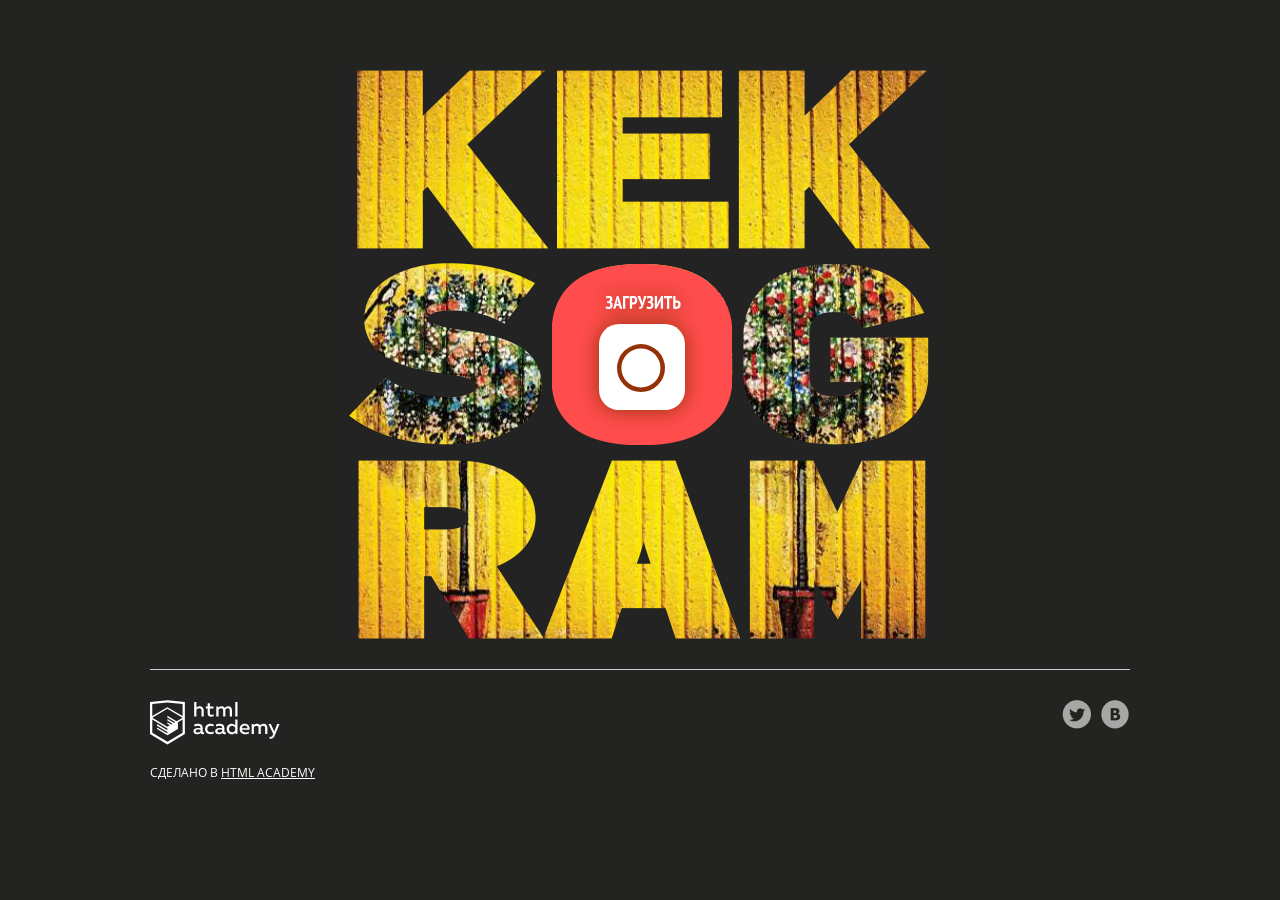
==== 7/index.html @ 6a3d329b ":heavy_check_mark: Сборка #7" ====
<!DOCTYPE html>
<html lang="ru">

<head>
  <meta charset="utf-8">
  <meta name="viewport" content="width=device-width,initial-scale=1">
  <link rel="stylesheet" href="css/normalize.css">
  <link rel="stylesheet" href="css/style.css">
  <link rel="shortcut icon" href="favicon.ico" type="image/x-icon">
  <script src="js/main.js" type="module"></script>
  <title>Кекстаграм</title>
  <base href="https://htmlacademy-javascript.github.io/94214-kekstagram-26/7/">
</head>

<body>
  <main>

    <!-- Фильтрация изображений от других пользователей -->
    <section class="img-filters  img-filters--inactive  container">
      <h2 class="img-filters__title  visually-hidden">Фильтр фотографий</h2>
      <form class="img-filters__form" action="index.html" method="get" autocomplete="off">
        <button type=button class="img-filters__button  img-filters__button--active" id="filter-default">По умолчанию</button>
        <button type=button class="img-filters__button" id="filter-random">Случайные</button>
        <button type=button class="img-filters__button" id="filter-discussed">Обсуждаемые</button>
      </form>
    </section>

    <!-- Контейнер для изображений от других пользователей -->
    <section class="pictures  container">
      <h2 class="pictures__title  visually-hidden">Фотографии других пользователей</h2>

      <!-- Поле для загрузки нового изображения на сайт -->
      <section class="img-upload">
        <div class="img-upload__wrapper">
          <h2 class="img-upload__title  visually-hidden">Загрузка фотографии</h2>
          <form class="img-upload__form" id="upload-select-image" method="post" enctype="multipart/form-data" action="https://26.javascript.pages.academy/kekstagram" autocomplete="off">

            <!-- Изначальное состояние поля для загрузки изображения -->
            <fieldset class="img-upload__start">
              <input type="file" id="upload-file" class="img-upload__input  visually-hidden" name="filename" required>
              <label for="upload-file" class="img-upload__label  img-upload__control">Загрузить</label>
            </fieldset>

            <!-- Форма редактирования изображения -->
            <div class="img-upload__overlay  hidden">
              <div class="img-upload__wrapper">
                <div class="img-upload__preview-container">

                  <!-- Изменение размера изображения -->
                  <fieldset class="img-upload__scale  scale">
                    <button type="button" class="scale__control  scale__control--smaller">Уменьшить</button>
                    <input type="text" class="scale__control  scale__control--value" value="55%" title="Image Scale" name="scale" readonly>
                    <button type="button" class="scale__control  scale__control--bigger">Увеличить</button>
                  </fieldset>

                  <!-- Предварительный просмотр изображения -->
                  <div class="img-upload__preview">
                    <img src="img/upload-default-image.jpg" alt="Предварительный просмотр фотографии">
                  </div>

                  <!-- Изменение глубины эффекта, накладываемого на изображение -->
                  <fieldset class="img-upload__effect-level  effect-level">
                    <input class="effect-level__value" type="number" step="any" name="effect-level" value="">
                    <div class="effect-level__slider"></div>
                  </fieldset>

                  <!-- Кнопка для закрытия формы редактирования изображения -->
                  <button type="reset" class="img-upload__cancel  cancel" id="upload-cancel">Закрыть</button>
                </div>

                <!-- Наложение эффекта на изображение -->
                <fieldset class="img-upload__effects  effects">
                  <ul class="effects__list">
                    <li class="effects__item">
                      <input type="radio" class="effects__radio  visually-hidden" name="effect" id="effect-none" value="none" checked>
                      <label for="effect-none" class="effects__label">
                        <span class="effects__preview  effects__preview--none">Превью фото без эффекта</span>
                        Оригинал
                      </label>
                    </li>
                    <li class="effects__item">
                      <input type="radio" class="effects__radio  visually-hidden" name="effect" id="effect-chrome" value="chrome">
                      <label for="effect-chrome" class="effects__label">
                        <span class="effects__preview  effects__preview--chrome">Превью эффекта Хром</span>
                        Хром
                      </label>
                    </li>
                    <li class="effects__item">
                      <input type="radio" class="effects__radio  visually-hidden" name="effect" id="effect-sepia" value="sepia">
                      <label for="effect-sepia" class="effects__label">
                        <span class="effects__preview  effects__preview--sepia">Превью эффекта Сепия</span>
                        Сепия
                      </label>
                    </li>
                    <li class="effects__item">
                      <input type="radio" class="effects__radio  visually-hidden" name="effect" id="effect-marvin" value="marvin">
                      <label for="effect-marvin" class="effects__label">
                        <span class="effects__preview  effects__preview--marvin">Превью эффекта Марвин</span>
                        Марвин
                      </label>
                    </li>
                    <li class="effects__item">
                      <input type="radio" class="effects__radio  visually-hidden" name="effect" id="effect-phobos" value="phobos">
                      <label for="effect-phobos" class="effects__label">
                        <span class="effects__preview  effects__preview--phobos">Превью эффекта Фобос</span>
                        Фобос
                      </label>
                    </li>
                    <li class="effects__item">
                      <input type="radio" class="effects__radio  visually-hidden" name="effect" id="effect-heat" value="heat">
                      <label for="effect-heat" class="effects__label">
                        <span class="effects__preview  effects__preview--heat">Превью эффекта Зной</span>
                        Зной
                      </label>
                    </li>
                  </ul>
                </fieldset>

                <!-- Добавление хэш-тегов и комментария к изображению -->
                <fieldset class="img-upload__text text">
                  <div class="img-upload__field-wrapper">
                    <input class="text__hashtags" name="hashtags" placeholder="#ХэшТег">
                  </div>
                  <div class="img-upload__field-wrapper">
                    <textarea class="text__description" name="description" placeholder="Ваш комментарий..." data-pristine-maxlength="140" data-pristine-maxlength-message="Комментарий должен быть не длиннее 140 символов"></textarea>
                  </div>
                </fieldset>

                <!-- Кнопка для отправки данных на сервер -->
                <button type="submit" class="img-upload__submit" id="upload-submit">Опубликовать</button>
              </div>
            </div>
          </form>
        </div>
      </section>

      <!-- Здесь будут изображения других пользователей -->

    </section>

    <!-- Полноэкранный показ изображения -->
    <section class="big-picture  overlay  hidden">
      <h2 class="big-picture__title  visually-hidden">Просмотр фотографии</h2>
      <div class="big-picture__preview">

        <!-- Просмотр изображения -->
        <div class="big-picture__img">
          <img src="img/logo-background-3.jpg" alt="Девушка в купальнике" width="600" height="600">
        </div>

        <!-- Информация об изображении. Подпись, комментарии, количество лайков -->
        <div class="big-picture__social  social">
          <div class="social__header">
            <img class="social__picture" src="img/avatar-1.svg" alt="Аватар автора фотографии" width="35" height="35">
            <p class="social__caption">Тестим новую камеру! =)</p>
            <p class="social__likes">Нравится <span class="likes-count">356</span></p>
          </div>

          <!-- Комментарии к изображению -->
          <div class="social__comment-count">5 из <span class="comments-count">125</span> комментариев</div>
          <ul class="social__comments">
            <li class="social__comment">
              <img class="social__picture" src="img/avatar-4.svg" alt="Аватар комментатора фотографии" width="35" height="35">
              <p class="social__text">Мега фото! Просто обалдеть. Как вам так удалось?</p>
            </li>
            <li class="social__comment">
              <img class="social__picture" src="img/avatar-3.svg" alt="Аватар комментатора фотографии" width="35" height="35">
              <p class="social__text">Да это фоташоп!!!!!!!!</p>
            </li>
          </ul>

          <!-- Кнопка для загрузки новой порции комментариев -->
          <button type="button" class="social__comments-loader  comments-loader">Загрузить еще</button>

          <!-- Форма для отправки комментария -->
          <div class="social__footer">
            <img class="social__picture" src="img/avatar-6.svg" alt="Аватар комментатора фотографии" width="35" height="35">
            <input type="text" class="social__footer-text" placeholder="Ваш комментарий...">
            <button type="button" class="social__footer-btn" name="button">Отправить</button>
          </div>
        </div>

        <!-- Кнопка для выхода из полноэкранного просмотра изображения -->
        <button type="reset" class="big-picture__cancel  cancel" id="picture-cancel">Закрыть</button>
      </div>
    </section>
  </main>

  <footer class="page-footer  container">
    <div class="page-footer__wrapper">
      <div class="page-footer__copyright  copyright">
        <a class="copyright__link  copyright__link--image" href="https://htmlacademy.ru/intensive/javascript"><img src="img/htmla-logo.svg" width="130" height="45" alt="HTML Academy"></a>
        <p>Сделано в <a class="copyright__link  copyright__link--text" href="https://htmlacademy.ru/intensive/javascript">HTML Academy</a></p>
      </div>
      <ul class="page-footer__contacts  contacts">
        <li><a href="https://twitter.com/htmlacademy_ru" class="contacts__link  contacts__link--twitter">Twitter</a></li>
        <li><a href="https://vk.com/htmlacademy" class="contacts__link  contacts__link--vk">VK</a></li>
      </ul>
    </div>
  </footer>

  <!-- Шаблон изображения случайного пользователя -->
  <template id="picture">
    <a href="#" class="picture">
      <img class="picture__img" src="" width="182" height="182" alt="Случайная фотография">
      <p class="picture__info">
        <span class="picture__comments"></span>
        <span class="picture__likes"></span>
      </p>
    </a>
  </template>

  <!-- Сообщение с ошибкой загрузки изображения -->
  <template id="error">
    <section class="error">
      <div class="error__inner">
        <h2 class="error__title">Ошибка загрузки файла</h2>
        <button type="button" class="error__button">Загрузить другой файл</button>
      </div>
    </section>
  </template>

  <!-- Сообщение об успешной загрузке изображения -->
  <template id="success">
    <section class="success">
      <div class="success__inner">
        <h2 class="success__title">Изображение успешно загружено</h2>
        <button type="button" class="success__button">Круто!</button>
      </div>
    </section>
  </template>

  <!-- Экран загрузки изображения -->
  <template id="messages">
    <div class="img-upload__message  img-upload__message--loading">Загружаем...</div>
  </template>

</body>

</html>
---- 7/css/style.css ----
/* Общие стили. Каркас
   ========================================================================== */

@font-face {
  font-family: "Open Sans";
  src: url("../fonts/OpenSansCondensed-Bold.woff2") format("woff2"),
    url("../fonts/OpenSansCondensed-Bold.woff") format("woff");
  font-weight: 700;
  font-style: normal;
  font-display: swap;
}

@font-face {
  font-family: "Open Sans";
  src: url("../fonts/OpenSans-Regular.woff2") format("woff2"),
    url("../fonts/OpenSans-Regular.woff") format("woff");
  font-weight: 400;
  font-style: normal;
  font-display: swap;
}

*,
*::before,
*::after {
  box-sizing: border-box;
}

body {
  font-family: "Open Sans", "Arial", sans-serif;
  font-weight: 400;
  font-size: 14px;
  line-height: 20px;
  color: #ffffff;
  text-transform: uppercase;

  background-color: #232321;
}

main {
  position: relative;
}

.content-box-component {
  box-sizing: content-box;
}

.container {
  width: 1360px;
  margin: 0 auto;
}

.modal-open {
  height: 100vh;
  overflow: hidden;
}


/**
   * Кнопка закрытия модального окна
   */

.cancel {
  display: block;
  margin: 0;
  padding: 0;

  width: 42px;
  height: 42px;

  font-size: 0;

  background-color: rgba(255, 255, 255, 0.2);
  background-image: url("../img/icon-cross.svg");
  background-position: center;
  background-repeat: no-repeat;

  border: 0;
  border-radius: 2px;

  opacity: 0.6;
}

.cancel:hover,
.cancel:focus {
  background-color: rgba(255, 255, 255, 0.4);
  opacity: 1;
}

.cancel:active {
  transform: translateY(1px);
}


/**
   * Оверлей под экранами
   */

.overlay {
  position: fixed;
  top: 0;
  left: 0;
  z-index: 2;
  box-sizing: border-box;

  width: 100%;
  height: 100%;
  padding-top: 60px;
  overflow: auto;

  background-color: rgba(0, 0, 0, 0.8);
}


/* Блок с фильтрами изображений других пользователей
     ========================================================================== */

.img-filters {
  padding: 20px 0;
  display: flex;
  justify-content: center;
}

.img-filters--inactive {
  opacity: 0;
}

.img-filters__button {
  padding: 5px 15px;

  font-family: "Open Sans", "Arial", sans-serif;
  font-weight: 700;
  font-size: 18px;
  line-height: auto;
  text-transform: uppercase;

  cursor: pointer;
  background-color: #232321;
  border: none;
}

.img-filters__button:active,
.img-filters__button--active {
  color: #ff4e4e;

  background-color: #ffffff;
  border-radius: 2px;
}

.img-filters__label {
  padding: 5px 15px;

  font-family: "Open Sans", "Arial", sans-serif;
  font-weight: 700;
  font-size: 18px;
  line-height: auto;

  cursor: pointer;
}

.img-filters__radio:focus+.img-filters__label {
  outline: auto 5px highlight;
}

.img-filters__radio:checked+.img-filters__label {
  color: #ff4e4e;
  text-decoration: none;

  background-color: #ffffff;
  border-radius: 2px;
}


/* Блок, в котором размещаются фотографии других пользователей
     ========================================================================== */

.pictures {
  display: -ms-grid;
  display: grid;
  grid-gap: 10px;

  -ms-grid-columns: (1fr)[7];
  grid-template-columns: repeat(7, 1fr);
}

.picture {
  position: relative;
  line-height: 0;
}

.picture__img {
  max-width: auto;
  width: 100%;
  height: auto;
}

.picture__info {
  display: none;

  margin: 0;
  padding: 15px;
  position: absolute;
  bottom: 10px;
  left: 50%;

  background-color: rgba(0, 0, 0, 0.5);
  border-radius: 5px;
  transform: translateX(-50%);
}

.picture:hover .picture__info,
.picture:focus .picture__info {
  display: flex;
}

.picture__comments,
.picture__likes {
  padding-left: 30px;
  position: relative;

  font-family: "Open Sans", "Arial", sans-serif;
  font-weight: 400;
  color: #ffffff;
}

.picture__comments {
  margin-right: 10px;
}

.picture__comments::before,
.picture__likes::before {
  content: "";
  position: absolute;
  left: 5px;
  top: -7px;

  background-image: url("../img/sprite.png");
  background-repeat: no-repeat;
}

.picture__comments::before {
  width: 20px;
  height: 16px;

  background-position: -5px -5px;
}

.picture__likes::before {
  width: 20px;
  height: 16px;

  background-position: -5px -31px;
}


/* Поле для загрузки нового изображения
     ========================================================================== */

.img-upload {
  -ms-grid-column: 3;
  -ms-grid-column-span: 3;
  grid-column: 3 / span 3;

  -ms-grid-row: 1;
  -ms-grid-row-span: 3;
  grid-row: 1 / span 3;
}

.img-upload__wrapper {
  margin: 0 auto;
  padding-bottom: 60px;
  width: 582px;

  text-align: center;
}

.img-upload__form {
  position: relative;
  min-height: 569px;

  background-color: #eed21e;
  background-image: url("../img/logo-background-1.jpg");
  background-repeat: no-repeat;
  background-position: center;

  border: none;
}

.img-upload__start {
  position: relative;

  margin: 0;
  padding: 0;
  min-height: 569px;

  background-image: url("../img/logo-mask.png");
  background-repeat: no-repeat;
  background-position: center;

  border: none;
}

.img-upload__label {
  position: absolute;

  top: 194px;
  left: 203px;

  width: 180px;
  height: 181px;

  font-size: 0;

  background-image: url("../img/upload-button-bg.png");
  background-repeat: no-repeat;
  background-position: center;

  cursor: pointer;
}

.img-upload__label::after {
  content: "";
  position: absolute;

  top: 32px;
  left: 47px;

  width: 86px;
  height: 114px;

  background-image: url("../img/upload-button.svg");
  background-repeat: no-repeat;
  background-position: center;

  -webkit-filter: drop-shadow(0 0 10px #943106);
  filter: drop-shadow(0 0 10px #943106);
}

.img-upload__label:hover::after,
.img-upload__label:active::after {
  -webkit-filter: drop-shadow(0 0 10px #622104);
  filter: drop-shadow(0 0 10px #622104);
  transform: scale(1.1);
}

.img-upload__input:focus+.img-upload__label {
  outline: auto 5px highlight;
}


/* Окно для редактирования изображения
     ========================================================================== */

.img-upload__overlay {
  position: fixed;
  top: 0;
  left: 0;
  z-index: 2;
  box-sizing: border-box;

  width: 100%;
  height: 100%;

  padding-top: 60px;
  overflow: auto;

  background-color: rgba(0, 0, 0, 0.8);
}

.img-upload__preview-container {
  position: relative;
  margin-bottom: 30px;
}


/**
   * Кнопки изменения масштаба изобраения
   */

.img-upload__scale {
  position: absolute;
  top: 0;
  left: 50%;
  z-index: 1;

  font-family: "Open Sans", "Arial", sans-serif;
  font-weight: 400;
  transform: translateX(-50%);
}

.scale {
  margin: 0;
  padding: 10px;

  font-size: 0;
  border: 0;
}

.scale__control {
  position: relative;

  width: 33px;
  height: 33px;
  margin: 0;
  padding: 0;

  text-align: center;
  vertical-align: middle;

  background-color: rgba(0, 0, 0, 0.6);
  border: 0;
}

.scale__control:hover,
.scale__control:focus {
  background-color: rgba(0, 0, 0, 0.3);
}

.scale__control:active {
  transform: translateY(1px);
}

.scale__control--smaller {
  border-radius: 50% 0 0 50%;
}

.scale__control--smaller::before {
  content: "–";
  position: absolute;
  top: 50%;
  left: 50%;

  font-size: 20px;
  line-height: 0;
  color: #ffffff;
  transform: translate(-50%, -50%);
}

.scale__control--value {
  width: 60px;

  font-size: 16px;
  color: #ffffff;

  border: solid rgba(255, 255, 255, 0.5);
  border-width: 0 2px;
}

.scale__control--bigger {
  border-radius: 0 50% 50% 0;
}

.scale__control--bigger::before {
  content: "+";
  position: absolute;
  top: 50%;
  left: 50%;

  font-size: 20px;
  line-height: 0;
  color: #ffffff;
  transform: translate(-50%, -50%);
}


/**
   * Превью изображения
   */

.img-upload__preview {
  display: flex;
  align-items: center;
  justify-content: center;

  width: 600px;
  height: 600px;

  background-color: #ffffff;
}

.img-upload__preview img {
  display: block;
  max-width: 600px;
  max-height: 600px;
}


/**
   * Шкала регулирования глубины фильтра
   */

.effect-level {
  position: absolute;
  bottom: 9px;
  left: 50%;

  padding: 7px 11px 0;

  width: 495px;
  height: 34px;

  font-size: 12px;
  text-align: center;
  color: #ffffff;
  white-space: nowrap;

  background-color: rgba(0, 0, 0, 0.6);
  border-radius: 34px;
  transform: translateX(-50%);
}

.effect-level .noUi-target {
  border-radius: 16px;
}

.effect-level .noUi-connects {
  border-radius: 13px;
}

.effect-level .noUi-connect {
  background: #ffe753;
}

.effect-level__value {
  display: none;
}


/**
   * Блок с эффектами, которые можно применить к изображению
   */

.effects {
  margin: 0;
  padding: 0;
  margin-bottom: 30px;
  border: none;
}

.effects__list {
  margin: 0;
  padding: 0;
  display: flex;
  justify-content: center;

  list-style: none;
  text-align: center;
}

.effects__item {
  margin-right: 5px;
}

.effects__label {
  font-family: "Open Sans", "Arial", sans-serif;
  font-weight: 700;

  cursor: pointer;
}

.effects__label:hover,
.effects__label:focus,
.effects__radio:checked+.effects__label {
  color: #ffe753;
}

.effects__preview {
  display: block;
  width: 70px;
  height: 70px;
  margin-bottom: 5px;

  overflow: hidden;

  font-size: 0;

  background-color: #314359;
  background-image: url("../img/upload-default-image.jpg");
  background-repeat: no-repeat;
  background-position: center;
  background-size: 100% auto;

  border: solid 5px transparent;
  border-radius: 5px;
}

.effects__preview:last-of-type {
  margin-right: 0;
}

.effects__radio:checked+.effects__label .effects__preview {
  border: 5px solid #ffe753;
}

.effects__radio:focus+.effects__label .effects__preview {
  outline: auto 5px highlight;
}

.effects__preview--chrome {
  -webkit-filter: grayscale(1);
  filter: grayscale(1);
}

.effects__preview--sepia {
  -webkit-filter: sepia(1);
  filter: sepia(1);
}

.effects__preview--marvin {
  -webkit-filter: invert(100%);
  filter: invert(100%);
}

.effects__preview--phobos {
  -webkit-filter: blur(3px);
  filter: blur(3px);
}

.effects__preview--heat {
  -webkit-filter: brightness(3);
  filter: brightness(3);
}


/**
   * Блок добавления хэштегов и комментария к изображению
   */

.text {
  margin: 0;
  padding: 0;
  margin-bottom: 30px;

  text-align: center;
  border: none;
}

.text__hashtags {
  width: 450px;

  margin: 0 auto;
  margin-bottom: 20px;
  padding: 5px 10px;

  font-family: "Open Sans", "Arial", sans-serif;
  font-weight: 400;
  color: #000000;

  border-radius: 5px;
}

.text__description {
  width: 450px;
  height: 100px;

  margin: 0 auto;
  padding: 15px 10px;

  font-family: "Open Sans", "Arial", sans-serif;
  font-weight: 400;
  color: #000000;

  border-radius: 5px;
}


/**
   * Кнопка для отправки изображения
   */

.img-upload__submit {
  padding: 10px 20px;

  color: #ffe753;
  text-align: center;
  text-transform: uppercase;
  font-family: "Open Sans", "Arial", sans-serif;
  font-weight: 700;

  background-color: rgba(255, 231, 82, 0.2);

  border: 0;
  border-radius: 4px;
}

.img-upload__submit:hover,
.img-upload__submit:focus {
  background-color: rgba(255, 231, 82, 0.4);
}

.img-upload__submit:active {
  transform: translateY(1px);
}

.img-upload__submit:disabled,
.img-upload__submit--disabled {
  opacity: 0.3;
}


/*
   * Кнопка для закрытия окна редактирования изображения
   */

.img-upload__cancel {
  position: absolute;
  top: 0;
  left: 610px;
}

.img-upload__cancel:active {
  transform: translateY(1px);
}


/* Окно полноэкранного просмотра изображения
     ========================================================================== */

.big-picture__preview {
  position: absolute;
  top: 60px;
  left: 50%;

  max-width: 600px;
  min-height: 600px;

  padding-bottom: 60px;
  transform: translateX(-50%);
}

.big-picture__img img {
  display: block;
}

.social {
  display: flex;
  flex-direction: column;

  max-width: 600px;

  color: #000000;
  font-family: "Open Sans", "Arial", sans-serif;
  font-weight: 400;
  text-transform: none;

  background-color: #ffffff;
}


/*
   * Подпись к изображению
   */

.social__header {
  padding: 15px 15px;
  display: flex;
  justify-content: flex-start;
  align-items: center;

  border-bottom: 1px solid #cccccc;
}

.social__picture {
  display: block;
  flex-shrink: 0;
  margin-right: 15px;
}

.social__caption {
  margin: 0;
  margin-right: 15px;
}

.social__likes {
  margin: 0;
  margin-left: auto;
  min-width: 125px;
}

.likes-count {
  position: relative;
  padding-left: 30px;

  color: #f48181;

  cursor: pointer;
}

.likes-count:hover {
  color: #e90000;
}

.likes-count::before {
  content: "";
  position: absolute;

  top: 3px;
  left: 5px;

  width: 20px;
  height: 18px;

  background-image: url("../img/sprite.png");
  background-repeat: no-repeat;

  background-position: -5px -56px;
  opacity: 0.5;
}

.likes-count:hover::before,
.likes-count:focus::before {
  opacity: 1;
}

.likes-count:active::before,
.likes-count--active::before {
  opacity: 1;
  background-position: -5px -81px;
}


/*
   * Комментарии к изображению
   */

.social__comments {
  flex-basis: 100%;

  list-style: none;

  margin: 0;
  padding: 0;
  padding-top: 20px;
}

.social__comment {
  padding-left: 15px;
  padding-right: 15px;
  padding-bottom: 20px;
  display: flex;
  align-items: center;
}

.social__comment-count {
  padding-top: 20px;
  padding-left: 65px;
}

.social__comments-loader {
  padding: 0;
  padding-left: 65px;
  padding-bottom: 20px;
  position: relative;

  text-align: left;
  color: #3b77c0;

  background: none;
  border: none;
}

.comments-loader {
  text-align: left;
  color: #3b77c0;

  background: none;
  border: none;
}

.social__text {
  margin: 0;
}


/**
   * Спиннер загрузки комментариев и его анимация
   */

.spinner::after,
.comments-loader:active::after {
  content: "";
  position: absolute;
  left: 200px;
  top: 7px;

  color: #3b77c0;
  font-size: 6px;

  width: 1em;
  height: 1em;
  border-radius: 50%;

  -webkit-animation: spinner 1.3s infinite linear;

  animation: spinner 1.3s infinite linear;
  transform: translateZ(0);
}

@-webkit-keyframes spinner {

  0%,
  100% {
    box-shadow: 0em -2.6em 0em 0em #3b77c0, 1.8em -1.8em 0 0em rgba(51, 102, 204, 0.2), 2.5em 0em 0 0em rgba(51, 102, 204, 0.2), 1.75em 1.75em 0 0em rgba(51, 102, 204, 0.2), 0em 2.5em 0 0em rgba(51, 102, 204, 0.2), -1.8em 1.8em 0 0em rgba(51, 102, 204, 0.2), -2.6em 0em 0 0em rgba(51, 102, 204, 0.5), -1.8em -1.8em 0 0em rgba(51, 102, 204, 0.7);
  }

  12.5% {
    box-shadow: 0em -2.6em 0em 0em rgba(51, 102, 204, 0.7), 1.8em -1.8em 0 0em #3b77c0, 2.5em 0em 0 0em rgba(51, 102, 204, 0.2), 1.75em 1.75em 0 0em rgba(51, 102, 204, 0.2), 0em 2.5em 0 0em rgba(51, 102, 204, 0.2), -1.8em 1.8em 0 0em rgba(51, 102, 204, 0.2), -2.6em 0em 0 0em rgba(51, 102, 204, 0.2), -1.8em -1.8em 0 0em rgba(51, 102, 204, 0.5);
  }

  25% {
    box-shadow: 0em -2.6em 0em 0em rgba(51, 102, 204, 0.5), 1.8em -1.8em 0 0em rgba(51, 102, 204, 0.7), 2.5em 0em 0 0em #3b77c0, 1.75em 1.75em 0 0em rgba(51, 102, 204, 0.2), 0em 2.5em 0 0em rgba(51, 102, 204, 0.2), -1.8em 1.8em 0 0em rgba(51, 102, 204, 0.2), -2.6em 0em 0 0em rgba(51, 102, 204, 0.2), -1.8em -1.8em 0 0em rgba(51, 102, 204, 0.2);
  }

  37.5% {
    box-shadow: 0em -2.6em 0em 0em rgba(51, 102, 204, 0.2), 1.8em -1.8em 0 0em rgba(51, 102, 204, 0.5), 2.5em 0em 0 0em rgba(51, 102, 204, 0.7), 1.75em 1.75em 0 0em #3b77c0, 0em 2.5em 0 0em rgba(51, 102, 204, 0.2), -1.8em 1.8em 0 0em rgba(51, 102, 204, 0.2), -2.6em 0em 0 0em rgba(51, 102, 204, 0.2), -1.8em -1.8em 0 0em rgba(51, 102, 204, 0.2);
  }

  50% {
    box-shadow: 0em -2.6em 0em 0em rgba(51, 102, 204, 0.2), 1.8em -1.8em 0 0em rgba(51, 102, 204, 0.2), 2.5em 0em 0 0em rgba(51, 102, 204, 0.5), 1.75em 1.75em 0 0em rgba(51, 102, 204, 0.7), 0em 2.5em 0 0em #3b77c0, -1.8em 1.8em 0 0em rgba(51, 102, 204, 0.2), -2.6em 0em 0 0em rgba(51, 102, 204, 0.2), -1.8em -1.8em 0 0em rgba(51, 102, 204, 0.2);
  }

  62.5% {
    box-shadow: 0em -2.6em 0em 0em rgba(51, 102, 204, 0.2), 1.8em -1.8em 0 0em rgba(51, 102, 204, 0.2), 2.5em 0em 0 0em rgba(51, 102, 204, 0.2), 1.75em 1.75em 0 0em rgba(51, 102, 204, 0.5), 0em 2.5em 0 0em rgba(51, 102, 204, 0.7), -1.8em 1.8em 0 0em #3b77c0, -2.6em 0em 0 0em rgba(51, 102, 204, 0.2), -1.8em -1.8em 0 0em rgba(51, 102, 204, 0.2);
  }

  75% {
    box-shadow: 0em -2.6em 0em 0em rgba(51, 102, 204, 0.2), 1.8em -1.8em 0 0em rgba(51, 102, 204, 0.2), 2.5em 0em 0 0em rgba(51, 102, 204, 0.2), 1.75em 1.75em 0 0em rgba(51, 102, 204, 0.2), 0em 2.5em 0 0em rgba(51, 102, 204, 0.5), -1.8em 1.8em 0 0em rgba(51, 102, 204, 0.7), -2.6em 0em 0 0em #3b77c0, -1.8em -1.8em 0 0em rgba(51, 102, 204, 0.2);
  }

  87.5% {
    box-shadow: 0em -2.6em 0em 0em rgba(51, 102, 204, 0.2), 1.8em -1.8em 0 0em rgba(51, 102, 204, 0.2), 2.5em 0em 0 0em rgba(51, 102, 204, 0.2), 1.75em 1.75em 0 0em rgba(51, 102, 204, 0.2), 0em 2.5em 0 0em rgba(51, 102, 204, 0.2), -1.8em 1.8em 0 0em rgba(51, 102, 204, 0.5), -2.6em 0em 0 0em rgba(51, 102, 204, 0.7), -1.8em -1.8em 0 0em #3b77c0;
  }
}

@keyframes spinner {

  0%,
  100% {
    box-shadow: 0em -2.6em 0em 0em #3b77c0, 1.8em -1.8em 0 0em rgba(51, 102, 204, 0.2), 2.5em 0em 0 0em rgba(51, 102, 204, 0.2), 1.75em 1.75em 0 0em rgba(51, 102, 204, 0.2), 0em 2.5em 0 0em rgba(51, 102, 204, 0.2), -1.8em 1.8em 0 0em rgba(51, 102, 204, 0.2), -2.6em 0em 0 0em rgba(51, 102, 204, 0.5), -1.8em -1.8em 0 0em rgba(51, 102, 204, 0.7);
  }

  12.5% {
    box-shadow: 0em -2.6em 0em 0em rgba(51, 102, 204, 0.7), 1.8em -1.8em 0 0em #3b77c0, 2.5em 0em 0 0em rgba(51, 102, 204, 0.2), 1.75em 1.75em 0 0em rgba(51, 102, 204, 0.2), 0em 2.5em 0 0em rgba(51, 102, 204, 0.2), -1.8em 1.8em 0 0em rgba(51, 102, 204, 0.2), -2.6em 0em 0 0em rgba(51, 102, 204, 0.2), -1.8em -1.8em 0 0em rgba(51, 102, 204, 0.5);
  }

  25% {
    box-shadow: 0em -2.6em 0em 0em rgba(51, 102, 204, 0.5), 1.8em -1.8em 0 0em rgba(51, 102, 204, 0.7), 2.5em 0em 0 0em #3b77c0, 1.75em 1.75em 0 0em rgba(51, 102, 204, 0.2), 0em 2.5em 0 0em rgba(51, 102, 204, 0.2), -1.8em 1.8em 0 0em rgba(51, 102, 204, 0.2), -2.6em 0em 0 0em rgba(51, 102, 204, 0.2), -1.8em -1.8em 0 0em rgba(51, 102, 204, 0.2);
  }

  37.5% {
    box-shadow: 0em -2.6em 0em 0em rgba(51, 102, 204, 0.2), 1.8em -1.8em 0 0em rgba(51, 102, 204, 0.5), 2.5em 0em 0 0em rgba(51, 102, 204, 0.7), 1.75em 1.75em 0 0em #3b77c0, 0em 2.5em 0 0em rgba(51, 102, 204, 0.2), -1.8em 1.8em 0 0em rgba(51, 102, 204, 0.2), -2.6em 0em 0 0em rgba(51, 102, 204, 0.2), -1.8em -1.8em 0 0em rgba(51, 102, 204, 0.2);
  }

  50% {
    box-shadow: 0em -2.6em 0em 0em rgba(51, 102, 204, 0.2), 1.8em -1.8em 0 0em rgba(51, 102, 204, 0.2), 2.5em 0em 0 0em rgba(51, 102, 204, 0.5), 1.75em 1.75em 0 0em rgba(51, 102, 204, 0.7), 0em 2.5em 0 0em #3b77c0, -1.8em 1.8em 0 0em rgba(51, 102, 204, 0.2), -2.6em 0em 0 0em rgba(51, 102, 204, 0.2), -1.8em -1.8em 0 0em rgba(51, 102, 204, 0.2);
  }

  62.5% {
    box-shadow: 0em -2.6em 0em 0em rgba(51, 102, 204, 0.2), 1.8em -1.8em 0 0em rgba(51, 102, 204, 0.2), 2.5em 0em 0 0em rgba(51, 102, 204, 0.2), 1.75em 1.75em 0 0em rgba(51, 102, 204, 0.5), 0em 2.5em 0 0em rgba(51, 102, 204, 0.7), -1.8em 1.8em 0 0em #3b77c0, -2.6em 0em 0 0em rgba(51, 102, 204, 0.2), -1.8em -1.8em 0 0em rgba(51, 102, 204, 0.2);
  }

  75% {
    box-shadow: 0em -2.6em 0em 0em rgba(51, 102, 204, 0.2), 1.8em -1.8em 0 0em rgba(51, 102, 204, 0.2), 2.5em 0em 0 0em rgba(51, 102, 204, 0.2), 1.75em 1.75em 0 0em rgba(51, 102, 204, 0.2), 0em 2.5em 0 0em rgba(51, 102, 204, 0.5), -1.8em 1.8em 0 0em rgba(51, 102, 204, 0.7), -2.6em 0em 0 0em #3b77c0, -1.8em -1.8em 0 0em rgba(51, 102, 204, 0.2);
  }

  87.5% {
    box-shadow: 0em -2.6em 0em 0em rgba(51, 102, 204, 0.2), 1.8em -1.8em 0 0em rgba(51, 102, 204, 0.2), 2.5em 0em 0 0em rgba(51, 102, 204, 0.2), 1.75em 1.75em 0 0em rgba(51, 102, 204, 0.2), 0em 2.5em 0 0em rgba(51, 102, 204, 0.2), -1.8em 1.8em 0 0em rgba(51, 102, 204, 0.5), -2.6em 0em 0 0em rgba(51, 102, 204, 0.7), -1.8em -1.8em 0 0em #3b77c0;
  }
}


/*
   * Форма для отправки комментария
   */

.social__footer {
  border-top: 1px solid #cccccc;
}

.big-picture__cancel {
  position: absolute;
  top: 0;
  left: 100%;

  margin-left: 10px;
}

.social__footer {
  position: relative;
  display: flex;

  padding: 15px;
}

.social__footer-commentor {
  display: block;

  margin-right: 15px;
}

.social__footer-text {
  width: 100%;

  border: none;
}

.social__footer-btn {
  position: absolute;
  right: 15px;
  top: 50%;

  width: 34px;
  height: 34px;

  font-size: 0;

  background-image: url("../img/sprite.png");
  background-repeat: no-repeat;
  background-position: -5px -106px;

  opacity: 0.6;
  transform: translateY(-50%);

  border: none;
}

.social__footer-btn:hover,
.social__footer-btn:focus {
  opacity: 1;
}

.social__footer-btn:active,
.social__footer-btn--active {
  opacity: 1;
  background-position: -5px -149px;
}


/* Подвал сайта
     ========================================================================== */

.page-footer {
  margin-top: 30px;
  padding-top: 30px;
  border-top: solid 1px #cccccc;
}

.page-footer__wrapper {
  display: flex;
  align-items: flex-start;
  justify-content: space-between;
}


/*
   * Копирайт Академии
   */

.copyright {
  font-size: 12px;
}

.copyright__link--image:hover,
.copyright__link--image:focus {
  opacity: 0.6;
}

.copyright__link--text {
  color: #ffffff;
}

.copyright__link--text:hover,
.copyright__link--text:focus {
  opacity: 0.6;
}

.page-footer__contacts {
  background-color: inherit;
}


/*
   * Ссылки на социальные сети
   */

.contacts {
  margin: 0;
  padding: 0;
  list-style: none;
  display: flex;
}

.contacts__link {
  display: block;

  width: 29px;
  height: 29px;
  margin-left: 10px;

  font-size: 0;

  background-image: url("../img/sprite.png");
  background-repeat: no-repeat;

  opacity: 0.6;
  cursor: pointer;
}

.contacts__link:hover,
.contacts__link:focus {
  opacity: 1;
}

.contacts__link--twitter {
  background-position: -5px -270px;
}

.contacts__link--vk {
  background-position: -5px -309px;
}


/* Экраны с сообщениями для пользователя
     ========================================================================== */

.img-upload__message {
  position: absolute;
  z-index: 2;
  left: 50%;
  top: 0;

  padding-top: 250px;

  width: 600px;
  height: 100%;

  font-family: "Open Sans", "Arial", sans-serif;
  text-align: center;
  font-weight: 700;
  font-size: 20px;
  color: #ffe753;

  background-color: #3c3614;
  transform: translateX(-50%);
}


/**
   * Экраны ошибки и успеха загрузки изображения
   */

.error,
.success {
  position: fixed;
  display: flex;
  justify-content: center;
  align-items: flex-start;

  left: 0;
  top: 0;
  right: 0;
  bottom: 0;
  z-index: 1;

  background-color: rgba(0, 0, 0, 0.8);
}

.error__inner,
.success__inner {
  position: relative;
  width: 600px;
  padding: 50px 20px;
  padding-top: 150px;
  margin-top: 200px;

  display: flex;
  flex-direction: column;
  justify-content: center;
  align-items: center;

  font-family: "Open Sans", "Arial", sans-serif;
  text-align: center;
  font-weight: 700;
  font-size: 20px;
  color: #ffe753;

  background-color: #3c3614;
  border-radius: 10px;
}

.success__inner {
  padding: 100px 20px;
  padding-bottom: 75px;
}

.error__title {
  position: relative;

  margin: 0;
  margin-bottom: 50px;

  font-size: 32px;
}

.success__title {
  margin: 0;
  margin-bottom: 50px;

  font-size: 32px;
}

.error__title::before {
  content: "";
  position: absolute;

  width: 59px;
  height: 52px;

  top: -100px;
  left: 50%;

  background-image: url("../img/icon-warning.svg");
  transform: translateX(-50%);
}

.error__button,
.success__button {
  padding: 5px 10px;

  color: #ffffff;
  text-transform: uppercase;

  background: transparent;
  border: 2px solid #ffffff;
  border-radius: 5px;
}

.error__button:hover,
.error__button:focus,
.success__button:hover,
.success__button:focus {
  opacity: 0.8;
}

.error__button:active,
.success__button:active {
  opacity: 0.6;
}


/**
   * Экран загрузки изображения
   */

.img-upload__message--loading::before {
  content: "";
  position: absolute;
  bottom: 40%;
  left: 50%;

  width: 300px;
  height: 10px;

  background-color: #8a7d2d;
  transform: translateX(-50%);
}

.img-upload__message--loading::after {
  content: "";
  position: absolute;
  bottom: 40%;
  left: 50%;

  width: 200px;
  height: 10px;

  background-color: #ffe753;
  transform: translateX(-50%);
}


/* Адаптивности чуток
     ========================================================================== */

@media (min-width: 1024px) {
  .img-upload__wrapper {
    padding-bottom: 0;
  }
}

@media (min-width: 1024px) and (max-width: 1359px) {
  .container {
    width: 980px;
  }

  .pictures {
    -ms-grid-columns: (1fr)[5];
    grid-template-columns: repeat(5, 1fr);
  }

  .img-upload {
    -ms-grid-column: 2;
    -ms-grid-column-span: 3;
    grid-column: 2 / span 3;

    -ms-grid-row: 1;
    -ms-grid-row-span: 3;
    grid-row: 1 / span 3;
  }
}

@media (min-width: 0) and (max-width: 1023px) {
  .container {
    width: 600px;
  }

  .pictures {
    -ms-grid-columns: (1fr)[3];
    grid-template-columns: repeat(3, 1fr);
  }

  .img-upload {
    -ms-grid-column: 1;
    -ms-grid-column-span: 3;
    grid-column: 1 / span 3;

    -ms-grid-row: 1;
    -ms-grid-row-span: 3;
    grid-row: 1 / span 3;
  }
}

.visually-hidden {
  position: absolute;

  width: 1px;
  height: 1px;
  margin: -1px;
  border: 0;
  padding: 0;

  white-space: nowrap;

  -webkit-clip-path: inset(100%);
  clip-path: inset(100%);

  clip: rect(0 0 0 0);
  overflow: hidden;
}

.hidden {
  display: none;
}

/* Дополнительный стиили */

.error-text {
  color: red;
  text-transform: none;
}

input+.error-text {
  margin-top: -15px;
  margin-bottom: 15px;
}
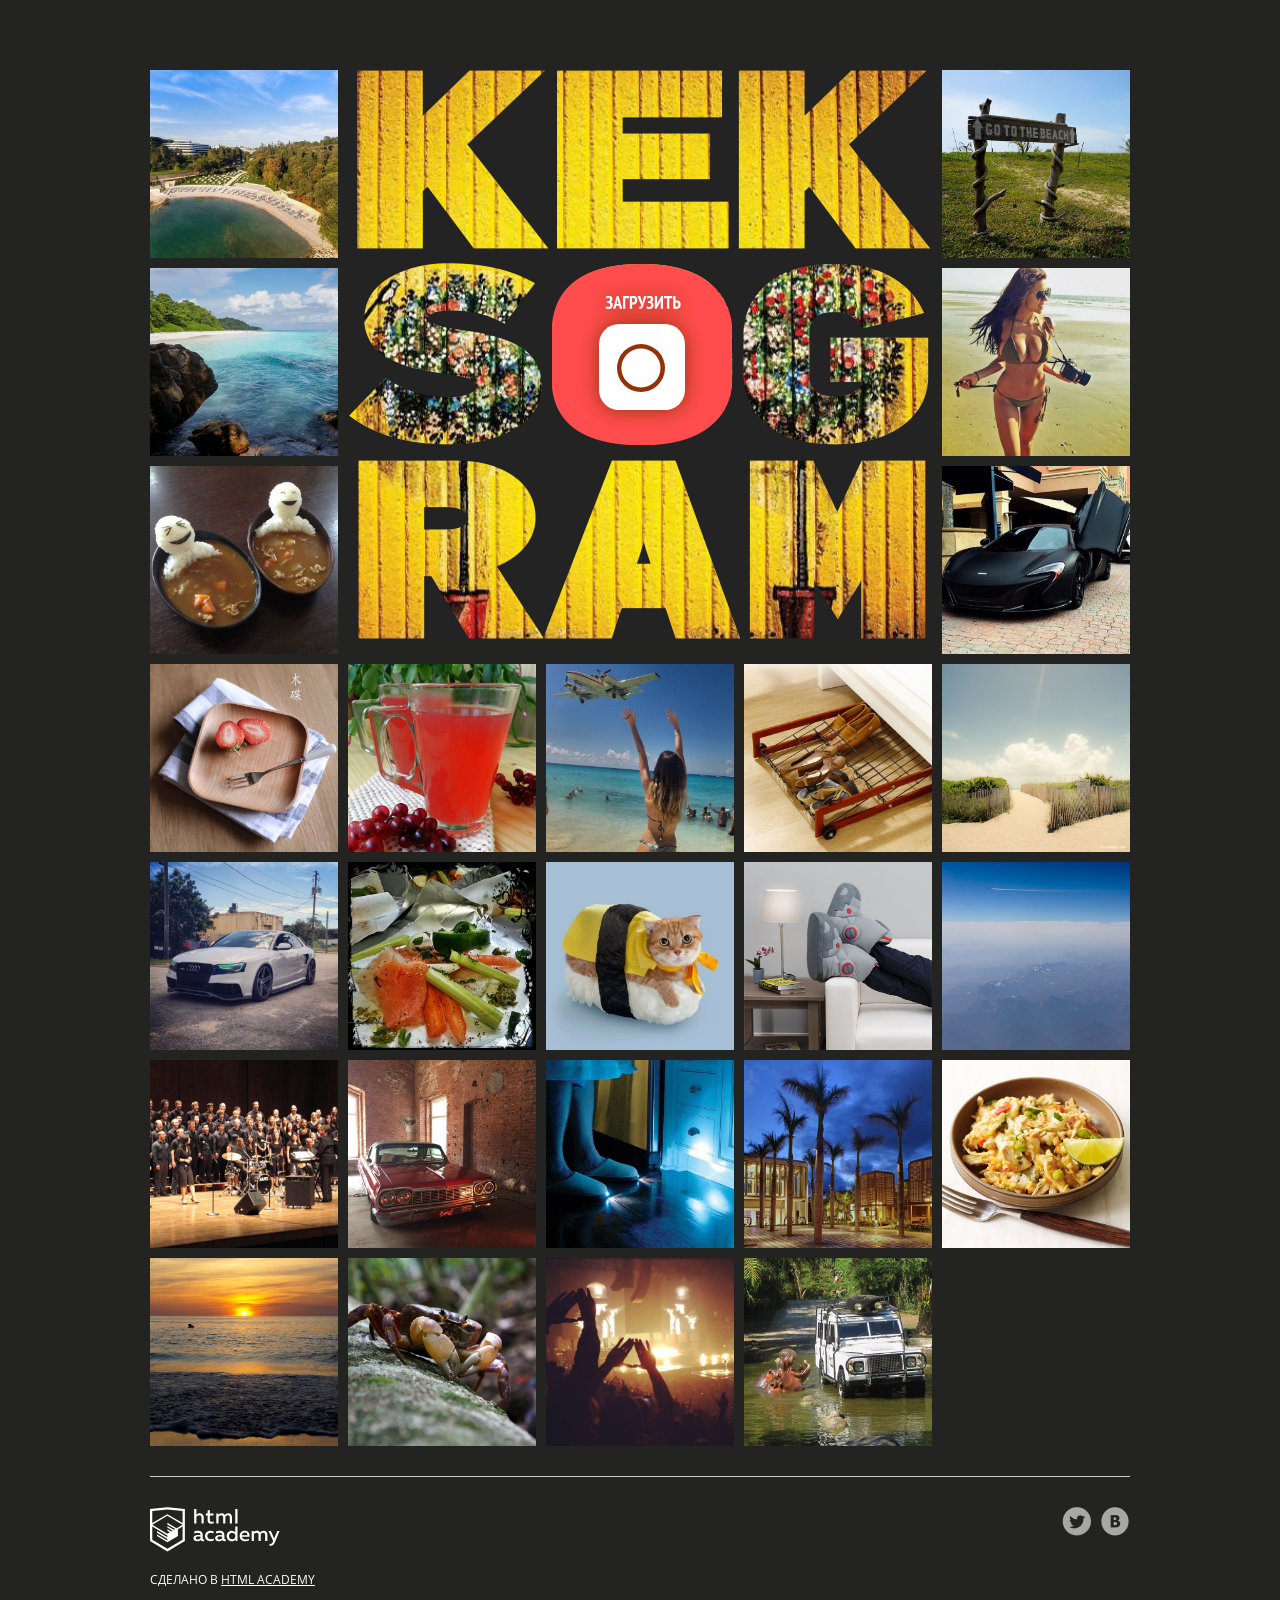
==== commit a78af191: ":heavy_check_mark: Сборка #7" ====
--- a/7/index.html
+++ b/7/index.html
@@ -7,6 +7,7 @@
   <link rel="stylesheet" href="css/normalize.css">
   <link rel="stylesheet" href="css/style.css">
   <link rel="shortcut icon" href="favicon.ico" type="image/x-icon">
+  <script src="pristine/pristine.min.js"></script>
   <script src="js/main.js" type="module"></script>
   <title>Кекстаграм</title>
   <base href="https://htmlacademy-javascript.github.io/94214-kekstagram-26/7/">
